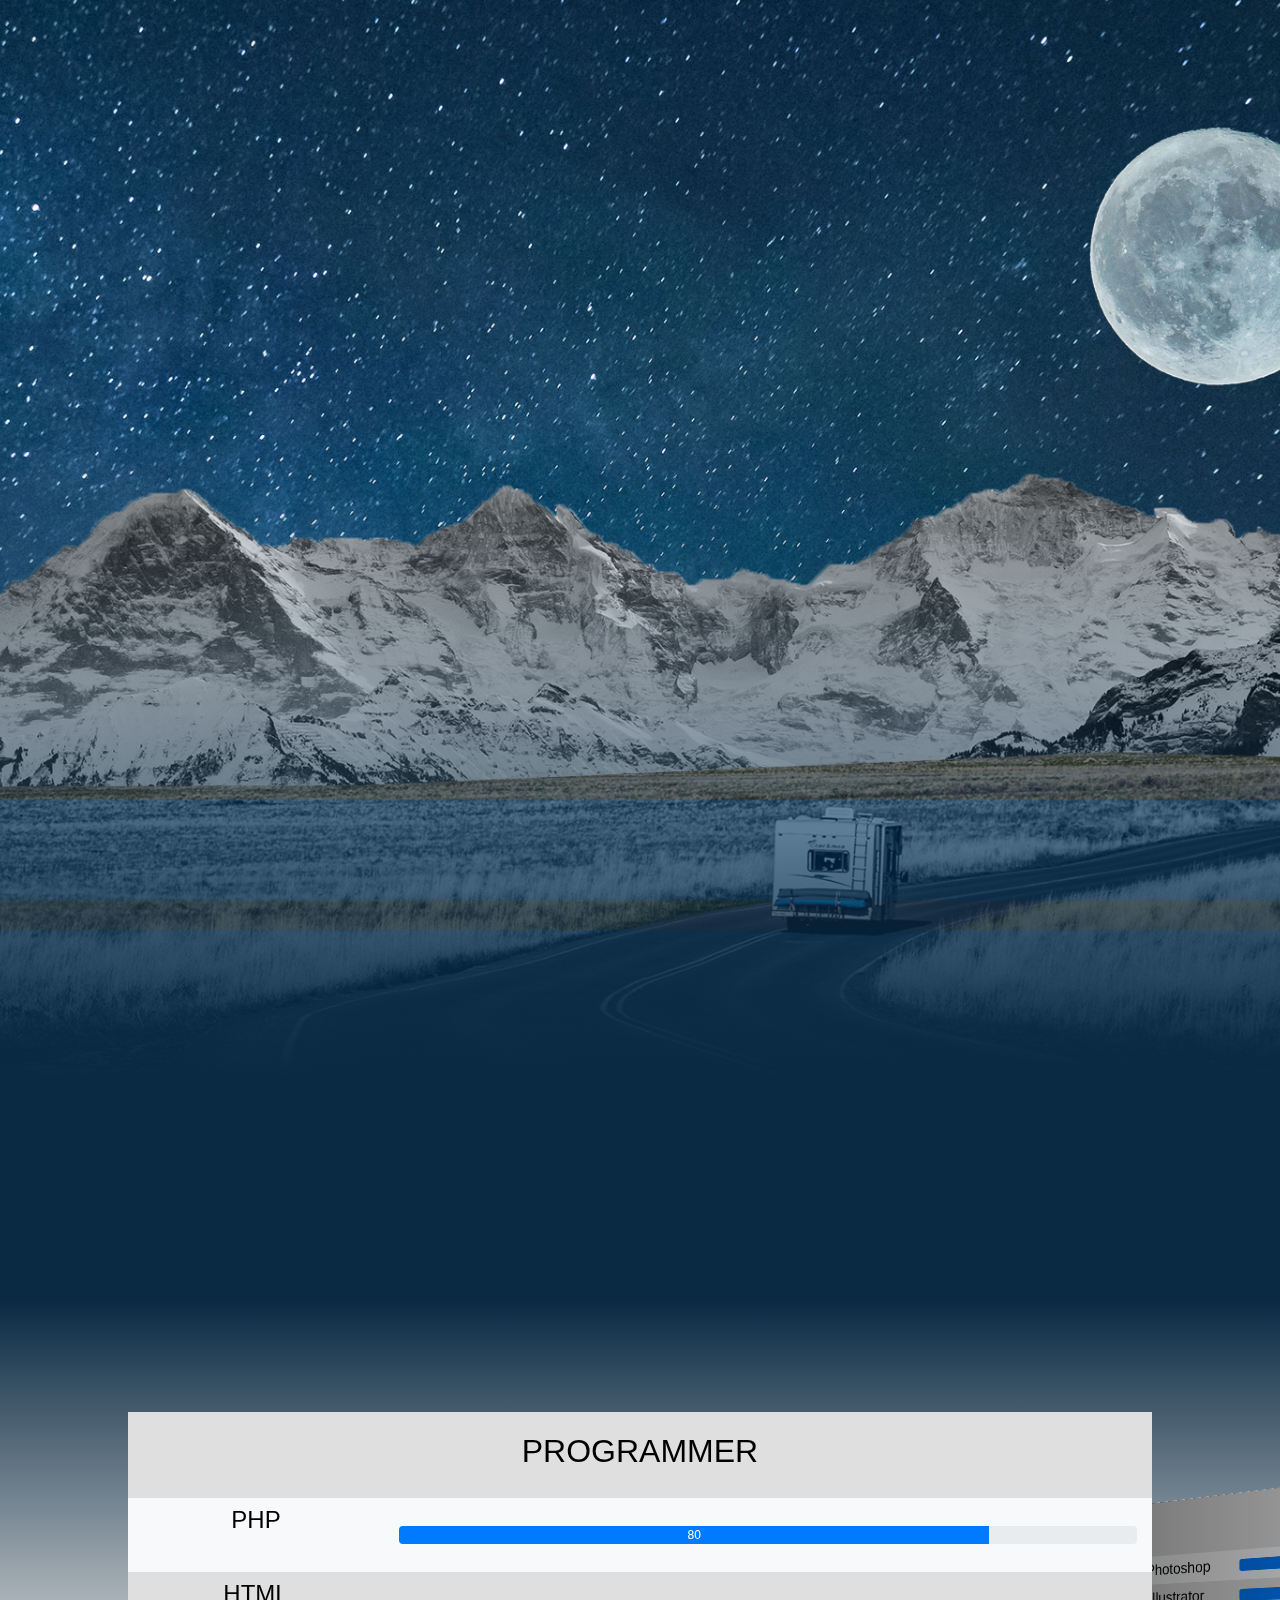
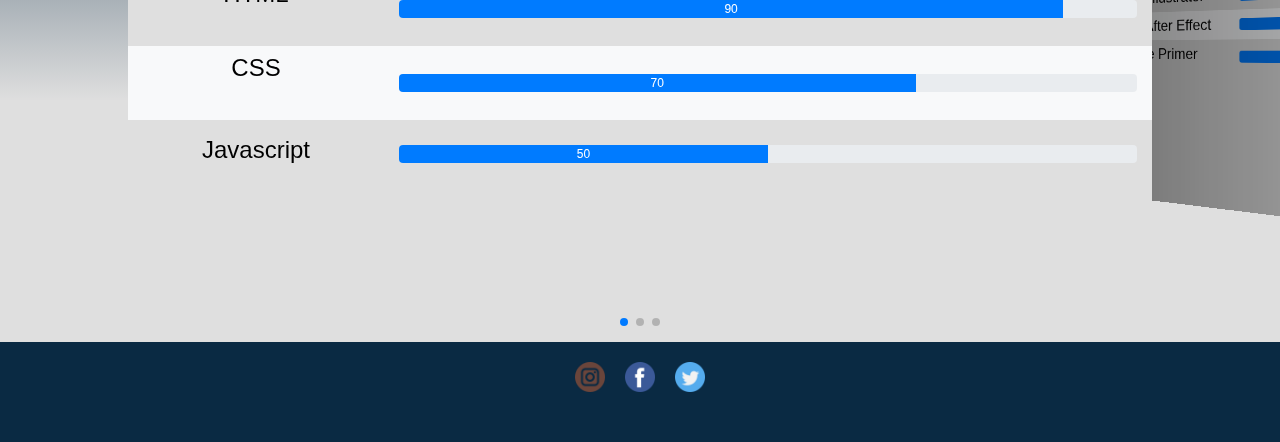
==== index.html @ 60e14f86 "commit file pertamakali" ====
<!DOCTYPE html>
<html lang="en">

<head>
    <meta charset="UTF-8">
    <meta name="viewport" content="width=device-width, initial-scale=1, minimum-scale=1, maximum-scale=1">
    <meta name="viewport" content="width=device-width, initial-scale=1.0">
    <meta http-equiv="X-UA-Compatible" content="ie=edge">
    <link rel="stylesheet" type="text/css" href="assets/css/swiper.min.css">
    <link rel="stylesheet" type="text/css" href="assets/bootstrap/css/bootstrap.css">
    <link rel="stylesheet" type="text/css" href="assets/bootstrap/css/bootstrap.min.css">


    <link rel="stylesheet" type="text/css" href="all.css">
    <title>Profile Karisman</title>
</head>

<body>
    <section>
        <div>
            <img src="assets/bg.jpg" id="bg">
            <img src="assets/moon.png" id="moon">
            <img src="assets/mountain.png" id="mountain">
            <img src="assets/road.png" id="road">
            <div class="conten-profile">
                <img src="assets/profile_2.bmp" id="profile">
                <h2 id="text">Karisman</h2>
                <p class="text-white" id="desk">Programmer | Design Graphic | System Analys</p>
                <p class="text-white" id="opini">"Saya seorang yang sangat senang menerima motifasi dan ilmu
                    apapun dari orang lain yang bermanfaat untuk saya sendiri."</p>
               
            </div>
        </div>
        <div class="content">
            <ul class="nav">
                <li><a href="index.html" class="active">Home</a></li>
                <li><a href="profile.html">Profile</a></li>
                <li><a href="project.html">Blog</a></li>
                <li><a href="contact_us.html" >Contact Us</a></li>
               
            </ul>
        </div>
    </section>
    <div class="about_me">
        <div class="judul">
            <p>ABOUT ME</p>
        </div>
        <div class="container">
            <div class="row">
                <div class="col-12">
                <p>Perkenalkan nama saya Karisman saya seorang yang memiliki kemampuan dalam bidang Design Graphic seperti menggunakan Software Adobe Photoshop, Adobe Ilustrator. Selain itu saya juga seorang Programmer pemula yang mengerti Bahasa Pemerograman Seperti HTML, CSS, Javascript & PHP. Framework yang sering saya gunakan dalam membuat Web Program yaitu Bootstrap, Jquery dan Codeigniter selain itu saya bisa menggunakan MYSQL sebagai Database Web Program. Sebagai seorang Analasisa Sistem saya mampu menggunakan Tool Diagram Usecase, Diagram ERD(Entitas Relationship Diagram), Diagram LRS(Logical Record Structure) diagram ini berfungsi untuk Perancangan Program. saya juga berpengalaman dalam bidang admin dan IT Suprort.</p>
                </div>
            </div>
        </div>
        
    </div>
    <div class="gallery">
        <div class="judul">
            <p>SKILL</p>
        </div>
        <div class="swiper-container">
            <div class="swiper-wrapper">
                <div class="swiper-slide">
                    <div class="detail">
                        <h2>PROGRAMMER</h2>
                    </div>
                    <div class="imgBx">
                        <div class="container">
                            <div class="row bg-light d-flex align-items-center pt-2">
                                <div class="col-12 col-lg-3 text-center">
                                    <h4 class="mb-0">PHP</h4>
                                    <p>(Hypertext Prepocessor)</p>
                                </div>
                                <div class="col-12 col-lg-9 mb-2">
                                    <div class="progress" style="height: 50%;">
                                        <div class="progress-bar" role="progressbar" style="width: 80%;"
                                            aria-valuenow="70" aria-valuemin="0" aria-valuemax="100">80</div>
                                    </div>
                                </div>
                            </div>
                            <div class="row d-flex align-items-center pt-2">
                                <div class="col-12 col-lg-3 text-center">
                                    <h4 class="mb-0">HTML</h4>
                                    <p>(Hypertext Markup Language)</p>
                                </div>
                                <div class="col-12 col-lg-9 mb-2">
                                    <div class="progress" style="height: 50%;">
                                        <div class="progress-bar" role="progressbar" style="width: 90%;"
                                            aria-valuenow="90" aria-valuemin="0" aria-valuemax="100">90</div>
                                    </div>
                                </div>
                            </div>
                            <div class="row bg-light d-flex align-items-center pt-2">
                                <div class="col-12 col-lg-3 text-center">
                                    <h4 class="mb-0">CSS</h4>
                                    <p>(Cascading Style Sheets)</p>
                                </div>
                                <div class="col-12 col-lg-9 mb-2">
                                    <div class="progress" style="height: 50%;">
                                        <div class="progress-bar" role="progressbar" style="width: 70%;"
                                            aria-valuenow="70" aria-valuemin="0" aria-valuemax="100">70</div>
                                    </div>
                                </div>
                            </div>

                            <div class="row d-flex align-items-center pt-3">
                                <div class="col-12 col-lg-3 text-center">
                                    <h4>Javascript</h4>
                                </div>
                                <div class="col-12 col-lg-9">
                                    <div class="progress" style="height: 50%;">
                                        <div class="progress-bar" role="progressbar" style="width: 50%;"
                                            aria-valuenow="70" aria-valuemin="0" aria-valuemax="100">50</div>
                                    </div>
                                </div>
                            </div>
                        </div>
                    </div>
                </div>

                <!-- Design Graphic -->
                <div class="swiper-slide">
                    <div class="detail">
                        <h2>MULTIMEDIA</h2>
                    </div>
                    <div class="imgBx">
                        <div class="container">
                            <div class="row bg-light d-flex align-items-center pt-2">
                                <div class="col-12 col-lg-3 text-center">
                                    <h4>Adobe Photoshop</h4>
                                </div>
                                <div class="col-12 col-lg-9 mb-2">
                                    <div class="progress" style="height: 50%;">
                                        <div class="progress-bar" role="progressbar" style="width: 90%;"
                                            aria-valuenow="70" aria-valuemin="0" aria-valuemax="100">90</div>
                                    </div>
                                </div>
                            </div>
                            <div class="row d-flex align-items-center pt-2">
                                <div class="col-12 col-lg-3 text-center">
                                    <h4>Adobe Ilustrator</h4>
                                </div>
                                <div class="col-12 col-lg-9 mb-2">
                                    <div class="progress" style="height: 50%;">
                                        <div class="progress-bar" role="progressbar" style="width: 70%;"
                                            aria-valuenow="90" aria-valuemin="0" aria-valuemax="100">70</div>
                                    </div>
                                </div>
                            </div>
                            <div class="row bg-light d-flex align-items-center pt-2">
                                <div class="col-12 col-lg-3 text-center">
                                    <h4>Adobe After Effect</h4>
                                </div>
                                <div class="col-12 col-lg-9 mb-2">
                                    <div class="progress" style="height: 50%;">
                                        <div class="progress-bar" role="progressbar" style="width: 60%;"
                                            aria-valuenow="70" aria-valuemin="0" aria-valuemax="100">60</div>
                                    </div>
                                </div>
                            </div>

                            <div class="row d-flex align-items-center pt-2">
                                <div class="col-12 col-lg-3 text-center">
                                    <h4>Adobe Primer</h4>
                                </div>
                                <div class="col-12 col-lg-9">
                                    <div class="progress" style="height: 50%;">
                                        <div class="progress-bar" role="progressbar" style="width: 60%;"
                                            aria-valuenow="70" aria-valuemin="0" aria-valuemax="100">60</div>
                                    </div>
                                </div>
                            </div>
                        </div>
                    </div>
                </div>

                <!-- Design Graphic -->
                <div class="swiper-slide">
                    <div class="detail">
                        <h2>MICROSOFT OFFICE</h2>
                    </div>
                    <div class="imgBx">
                        <div class="container">
                            <div class="row bg-light d-flex align-items-center pt-2">
                                <div class="col-12 col-lg-3 text-center">
                                    <h4>Microsoft Word</h4>
                                </div>
                                <div class="col-12 col-lg-9 mb-2">
                                    <div class="progress" style="height: 50%;">
                                        <div class="progress-bar" role="progressbar" style="width: 80%;"
                                            aria-valuenow="80" aria-valuemin="0" aria-valuemax="100">80</div>
                                    </div>
                                </div>
                            </div>
                            <div class="row d-flex align-items-center pt-2">
                                <div class="col-12 col-lg-3 text-center">
                                    <h4>Microsoft Excel</h4>
                                </div>
                                <div class="col-12 col-lg-9 mb-2">
                                    <div class="progress" style="height: 50%;">
                                        <div class="progress-bar" role="progressbar" style="width: 70%;"
                                            aria-valuenow="70" aria-valuemin="0" aria-valuemax="100">70</div>
                                    </div>
                                </div>
                            </div>
                            <div class="row bg-light d-flex align-items-center pt-2">
                                <div class="col-12 col-lg-3 text-center">
                                    <h4>Microsoft PowerPoint</h4>
                                </div>
                                <div class="col-12 col-lg-9 mb-2">
                                    <div class="progress" style="height: 50%;">
                                        <div class="progress-bar" role="progressbar" style="width: 80%;"
                                            aria-valuenow="80" aria-valuemin="0" aria-valuemax="100">80</div>
                                    </div>
                                </div>
                            </div>

                            <div class="row d-flex align-items-center pt-2">
                                <div class="col-12 col-lg-3 text-center">
                                    <h4>Microsoft Visio</h4>
                                </div>
                                <div class="col-12 col-lg-9">
                                    <div class="progress" style="height: 50%;">
                                        <div class="progress-bar" role="progressbar" style="width: 70%;"
                                            aria-valuenow="70" aria-valuemin="0" aria-valuemax="100">70</div>
                                    </div>
                                </div>
                            </div>
                        </div>
                    </div>
                </div>

            </div>
            <!-- Add Pagination -->
            <div class="swiper-pagination"></div>
        </div>
    </div>
    <div class="footer">
        <ul class="sci">
            <li><a href="https://www.instagram.com/karisman12/?hl=id"><img src="assets/social/ig.png"></a>
            </li>
            <li><a href="https://web.facebook.com/karisman.apaaja"><img src="assets/social/fb.png"></a></li>
            <li><a href="https://twitter.com/karismankrauser"><img src="assets/social/twitter.png"></a>
            </li>
        </ul>
        <ul class="copyright">
            <li>
                <p>Copyright &copy; Karisman 2020</p>
            </li>

        </ul>
    </div>

    <script type="text/javascript" src="assets/js/swiper.min.js"></script>
    <script type="text/javascript" src="assets/bootstrap/js/bootstrap.js"></script>
    <script type="text/javascript" src="assets/bootstrap/js/bootstrap.min.js"></script>
    <script type="text/javascript" src="assets/js/all.js"></script>
</body>

</html>
---- all.css ----
* {
    margin: 0px;
    padding: 0px;
    font-family: 'Poppins', sans-serif;
    box-sizing: border-box;
}


body {
    background: #0a2a43;
    min-height: 150px;
}

/* Footer Home */
.footer .sci {

    /* background-color: #000; */
    width: 100%;
    margin-top: 20px;
    /* left: 150px; */
    display: flex;
    /* display: flexbox; */
    animation: left-in 0.5s ease-in forwards;
    animation-delay: 0s;
    opacity: 1;
    z-index: 10000;
    justify-content: center;
}

.footer .copyright {

    /* background-color: #000; */
    width: 100%;
    position: absolute;
    /* top: 270vh; */
    /* left: 150px; */
    display: flex;
    animation: left-in 0.5s ease-in forwards;
    animation-delay: 0s;
    opacity: 1;
    z-index: 10000;
    /* padding-bottom: 100px; */
    justify-content: center;
}

.footer .copyright li {
    list-style: none;
}

.footer .copyright li p {
    color: white;
    text-align: center;
    font-size: 12px;
    
}

.footer .sci li {
    list-style: none;
   
}


.footer .sci li a {
   
    text-decoration: none;
    color: #186cac;
    padding: 10px;
    font-size: 1em;
}

.footer .sci li a:hover {
    color: #fff;
}

/* Akhir Footer Home */

/* Footer Profile */
.footer-profile .sci {

    /* background-color: #000; */
    width: 100%;
  
    margin-top: 20px;
    /* left: 150px; */
    display: flex;
    /* display: flexbox; */
    animation: left-in 0.5s ease-in forwards;
    animation-delay: 0s;
    opacity: 1;
    z-index: 10000;
    justify-content: center;
}


.footer-profile .copyright {

    /* background-color: #000; */
    width: 100%;
    position: absolute;
    /* top: 270vh; */
    /* left: 150px; */
    display: flex;
    animation: left-in 0.5s ease-in forwards;
    animation-delay: 0s;
    opacity: 1;
    z-index: 10000;
    /* padding-bottom: 100px; */
    justify-content: center;
}

.footer-profile .copyright li {
    list-style: none;
}

.footer-profile .copyright li p {
    color: white;
    text-align: center;
    font-size: 12px;
}

.footer-profile .sci li {
    list-style: none;
}


.footer-profile .sci li a {
    text-decoration: none;
    color: white;
    padding: 10px;
    font-size: 1em;
}

.footer-profile .sci li a:hover {
    color: #fff;
}

/* Akhir Footer Profile */

/* Footer Contact */
.footer-contact .sci {

    /* background-color: #000; */
    width: 100%;
    margin-top: -190px;
    /* left: 150px; */
    display: flex;
    /* display: flexbox; */
    animation: left-in 0.5s ease-in forwards;
    animation-delay: 0s;
    opacity: 1;
    z-index: 10000;
    justify-content: center;
}


.footer-contact .copyright {

    /* background-color: #000; */
    width: 100%;
    position: absolute;
    /* top: 270vh; */
    /* left: 150px; */
    display: flex;
    animation: left-in 0.5s ease-in forwards;
    animation-delay: 0s;
    opacity: 1;
    z-index: 10000;
    /* padding-bottom: 100px; */
    justify-content: center;
}

.footer-contact .copyright li {
    list-style: none;
}

.footer-contact .copyright li p {
    color: white;
    text-align: center;
    font-size: 12px;
}

.footer-contact .sci li {
    list-style: none;
}


.footer-contact .sci li a {
    text-decoration: none;
    color: white;
    padding: 10px;
    font-size: 1em;
}

.footer-contact .sci li a:hover {
    color: #fff;
}

/* Akhir Footer Contact */

.nav {
    position: absolute;
    top: 50px;
    left: 100px;
    display: flex;
    border-left: 5px solid #ff2562;
    padding-left: 30px;
    box-sizing: border-box;
    /* background-color: #186cac; */
    z-index: 10000;
    animation: left-in 0.5s ease-in forwards;
    animation-delay: 0s;
    opacity: 0;
}

.nav li {
    list-style: none;
}

.nav li a {
    text-decoration: none;
    color: #fff;
    margin-right: 30px;
    font-size: 1em;
    text-transform: uppercase;
    font-weight: 700;
}

.nav li a.active,
.nav li a:hover {
    color: #ff2562;
}

section {
    position: relative;
    width: 100%;
    height: 120vh;
    overflow: hidden;
    display: flex;
    justify-content: center;
    align-items: center;
}

section:before {
    content: '';
    position: absolute;
    bottom: 0;
    width: 100%;
    height: 100%;
    background: linear-gradient(to top, #0a2a43, transparent 60%);
    z-index: 10000;
    clip-path: clip-path: polygon(54% 0, 100% 0, 100% 100%, 84% 100%);
}

section:after {
    content: '';
    position: absolute;
    bottom: 0;
    width: 100%;
    height: 150px;
    background: #0a2a43;
    z-index: 10000;
    mix-blend-mode: color;
}

section img {
    position: absolute;
    top: 0;
    left: 0;
    width: 100%;
    height: 100%;
    object-fit: cover;
    pointer-events: none;
}

#text {
    text-align: center;
    position: relative;
    color: #fff;
    font-size: 3em;
    z-index: 1;
    animation: fade-in 0.5s ease-in forwards;
    animation-delay: 1.3s;
    opacity: 0;
}

#road {
    margin-top: 40px;
    z-index: 2;
}

.conten-profile {
    position: relative;
    margin-top: -90px;
    text-align: center;
}

#profile {
    position: relative;
    width: 12em;
    height: 12em;
    border-radius: 100px;
    z-index: 1;
    animation: fade-in 0.5s ease-in forwards;
    animation-delay: 0.8s;
    opacity: 0;
}

p {
    color: rgb(0, 0, 0);
    position: relative;
    animation: fade-in 0.5s ease-in forwards;
    animation-delay: 1.5s;
    opacity: 0;
}
/* About Me */
.about_me .judul p{
    text-align: center;
    padding: 0;
    font-size: 30px;
    color: #ffffff;
}
.about_me .row p{
    color: #ffffff;
    text-align:justify;
}

/* Gallery */
.gallery {
    /* background: linear-gradient(to top, #0a2a43, transparent); */
    background: rgb(223, 223, 223);
    font-family: Helvetica Neue, Helvetica, Arial, sans-serif;
    font-size: 14px;
    color: #000;
    margin: 0;
    padding-top: 0;
}

.gallery:before {
    content: '';
    position: absolute;
    margin: 0;
    padding: 0;
    width: 100%;
    height: 400px;
    background: linear-gradient(to bottom, #0a2a43, transparent);
    /* z-index: 10000; */
    clip-path: clip-path: polygon(40% 0, 100% 0, 100% 100%, 50% 100%);
}

.gallery:after {
    content: '';
    position: absolute;
    bottom: 0;
    width: 100%;
    height: 100px;
    background: #0a2a43;
    z-index: 10000;
    mix-blend-mode: color;
}

.gallery .judul p {
    text-align: center;
    padding: 0;
    font-size: 30px;
    color: #ffffff;

}

.swiper-container {
    /* z-index: 1;
    position: relative; */
    width: 100%;
    padding-top: 50px;
    padding-bottom: 50px;
}

.swiper-slide {
    /* z-index: 1; */
    /* position: relative; */
    background: rgb(223, 223, 223);
    background-position: center;
    background-size: cover;
    width: 80%;
    height: 480px;
}

.swiper-slide .imgBx {
    width: 100%;
    height: 400px;
    overflow: hidden;
}

.swiper-slide .imgBx img {
    width: 100%;
    height: 400px;

}

.swiper-slide .detail {
    font-size: 20px;
    box-sizing: 20px;
    padding: 20px;
    text-align: center;
}

.swiper-slide .detail h3 {
    margin: 0;
    padding: 0;
    font-size: 20px;
    text-align: center;
    line-height: 20px;
}

.swiper-slide .detail h3 span {
    font-size: 18px;
    color: #f44336;
}

/* Gallery Profile */
.gallery-profile {
    position: relative;
    /* background: linear-gradient(to top, #0a2a43, transparent); */
    font-family: Helvetica Neue, Helvetica, Arial, sans-serif;
    font-size: 14px;
    color: #000;
    margin: 0;
    padding-top: 0;
    z-index: 10000;
    width: 100%;
    top: -500px;
}

.gallery-profile:before {
    content: '';
    position: absolute;
    margin: 0;
    padding: 0;
    width: 100%;
    height: 400px;
    /* background: linear-gradient(to bottom, #0a2a43, transparent); */
    /* z-index: 10000; */
    /* clip-path: clip-path: polygon(40% 0, 100% 0, 100% 100%, 50% 100%); */
}

.gallery-profile:after {
    content: '';
    position: absolute;
    bottom: 0;
    width: 100%;
    height: 100px;
    /* background: #0a2a43; */
    z-index: 10000;
    mix-blend-mode: color;
}

.gallery-profile .judul p {
    text-align: center;
    padding: 0;
    font-size: 30px;
    color: #ffffff;
}

.gallery-profile .swiper-slide {
    /* z-index: 1; */
    /* position: relative; */
    /* background: rgb(19, 19, 19); */
    background-position: center;
    background-size: cover;
    width: 400px;
    height: 100%;
}

.gallery-profile .swiper-slide .imgBx-profile {
    width: 100%;
    height: 100%;
    overflow: hidden;
}

.gallery-profile .swiper-slide figure img {
    width: 100%;
    height: 100%;
}


/* Profile */
.container-profile {
    position: relative;
    
    top: -570px;
    left: 0;
    /* margin: 0;
    padding: 0; */
    /* display: flex; */
    /* border-left: 5px solid #ff2562; */
    /* padding-left: 30px; */
    /* box-sizing: border-box; */
    z-index: 10000;
    animation: left-in 0.5s ease-in forwards;
    animation-delay: 0s;
    opacity: 0;
}

/* Contact */
.container-contact {
    position: relative;
    top: -570px;
    left: 0;
    /* margin: 0;
    padding: 0; */
    /* display: flex; */
    /* border-left: 5px solid #ff2562; */
    /* padding-left: 30px; */
    /* box-sizing: border-box; */
    z-index: 10000;
    animation: left-in 0.5s ease-in forwards;
    animation-delay: 0s;
    opacity: 0;
}
/* Blog */
.container-blog {
    position: relative;
    top: -570px;
    left: 0;
    /* margin: 0;
    padding: 0; */
    /* display: flex; */
    /* border-left: 5px solid #ff2562; */
    /* padding-left: 30px; */
    /* box-sizing: border-box; */
    z-index: 10000;
    animation: left-in 0.5s ease-in forwards;
    animation-delay: 0s;
    opacity: 0;
}

/* Akhir Gallery */
@keyframes fade-in {
    0% {
        opacity: 0;
    }

    100% {
        opacity: 1;
    }
}

@keyframes left-in {
    0% {
        transform: translateX(-200px);
        opacity: 0;
    }

    100% {
        transform: translateX(0px);
        opacity: 1;
    }
}

@media screen and (max-width: 960px) {
    body {
        background: #0a2a43;
        min-height: 150px;
    }
}
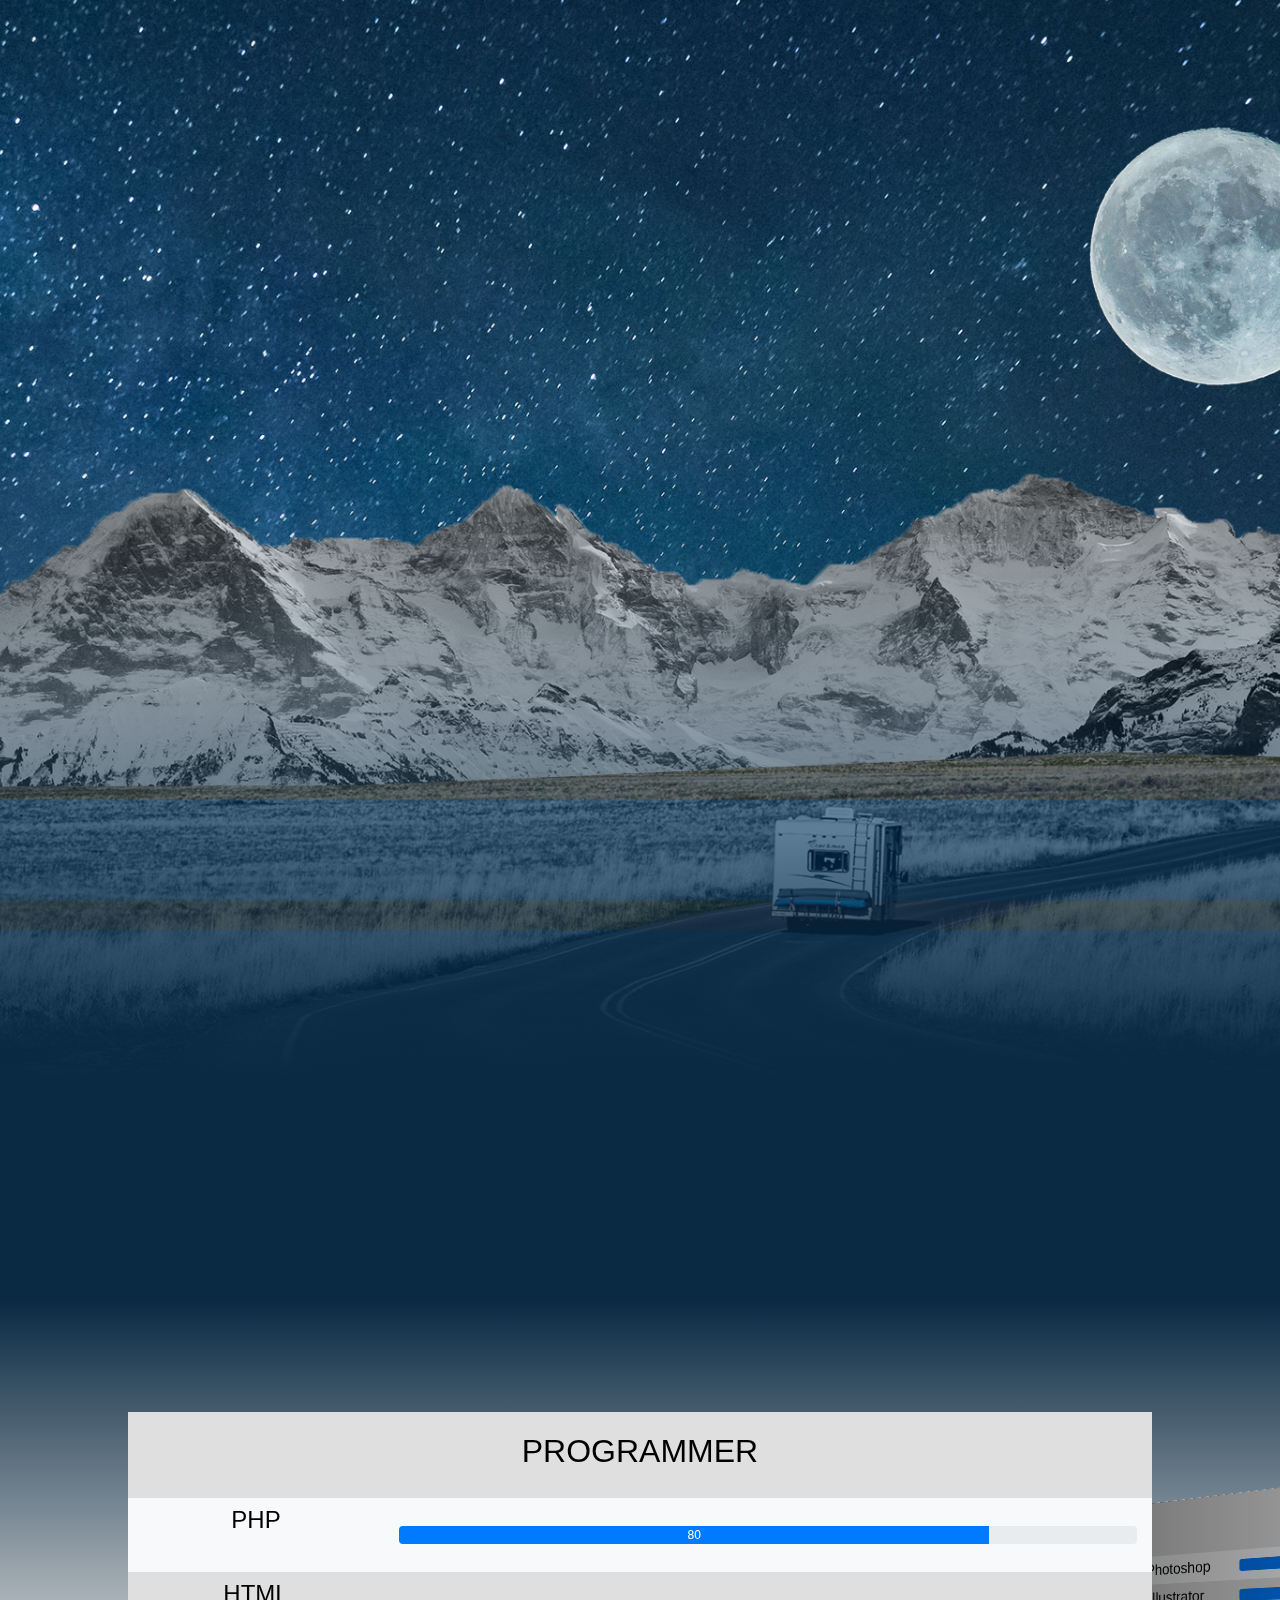
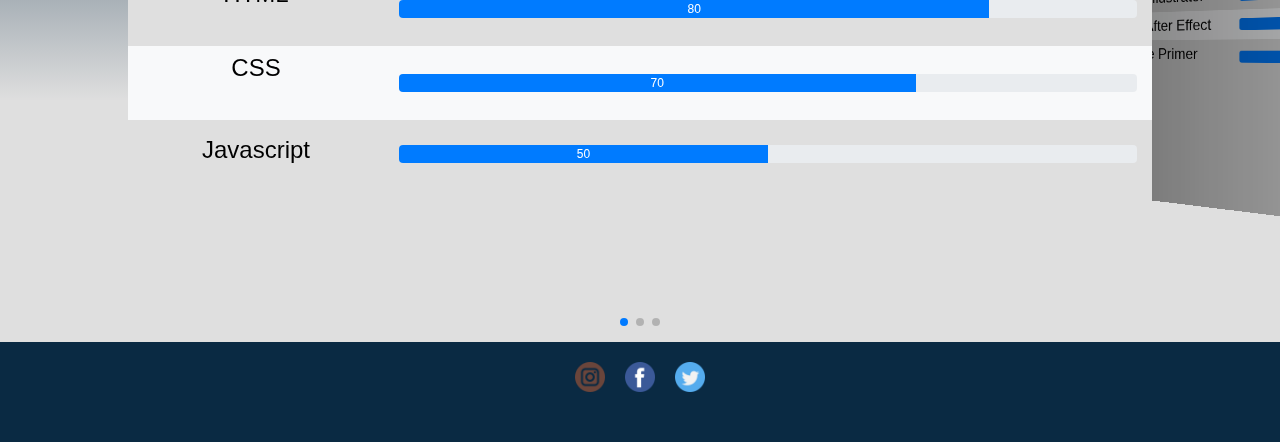
==== commit d403c43f: "Mengubah Skill HTML" ====
--- a/index.html
+++ b/index.html
@@ -85,8 +85,8 @@
                                 </div>
                                 <div class="col-12 col-lg-9 mb-2">
                                     <div class="progress" style="height: 50%;">
-                                        <div class="progress-bar" role="progressbar" style="width: 90%;"
-                                            aria-valuenow="90" aria-valuemin="0" aria-valuemax="100">90</div>
+                                        <div class="progress-bar" role="progressbar" style="width: 80%;"
+                                            aria-valuenow="80" aria-valuemin="0" aria-valuemax="100">80</div>
                                     </div>
                                 </div>
                             </div>
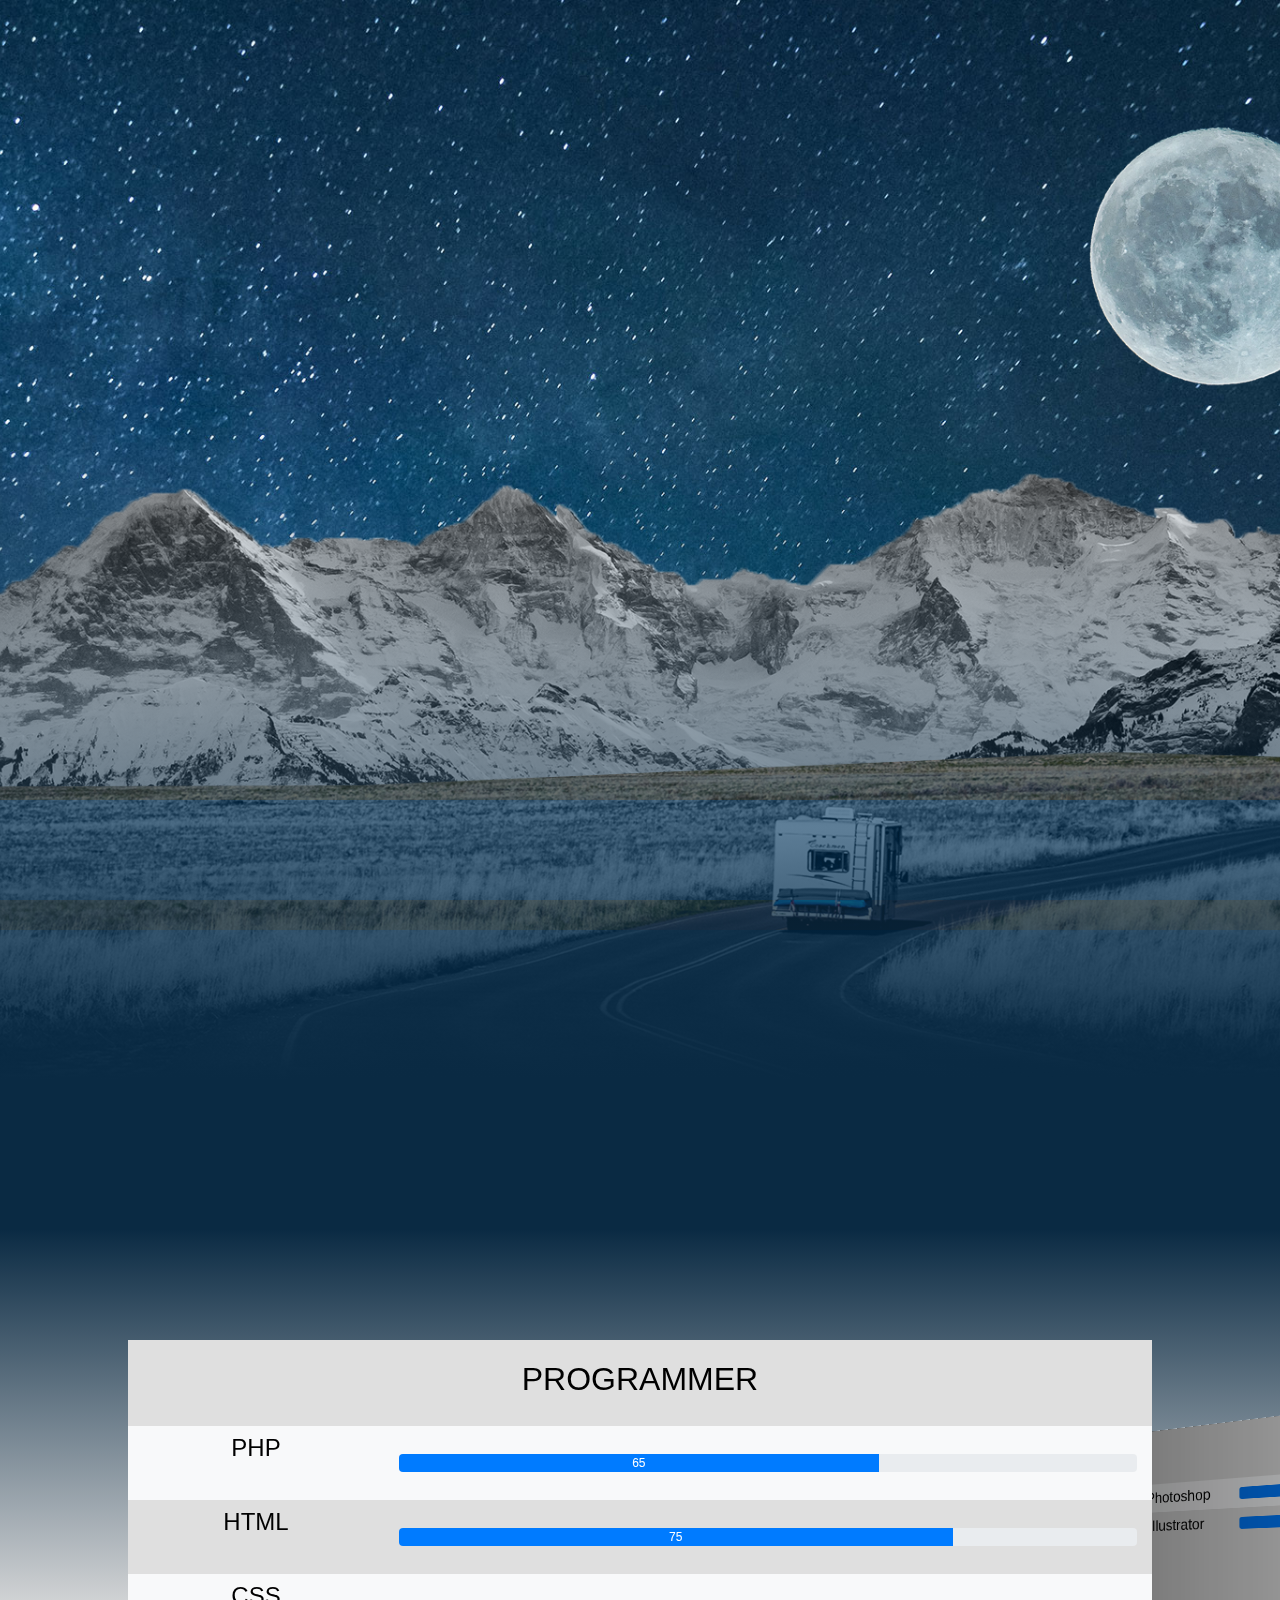
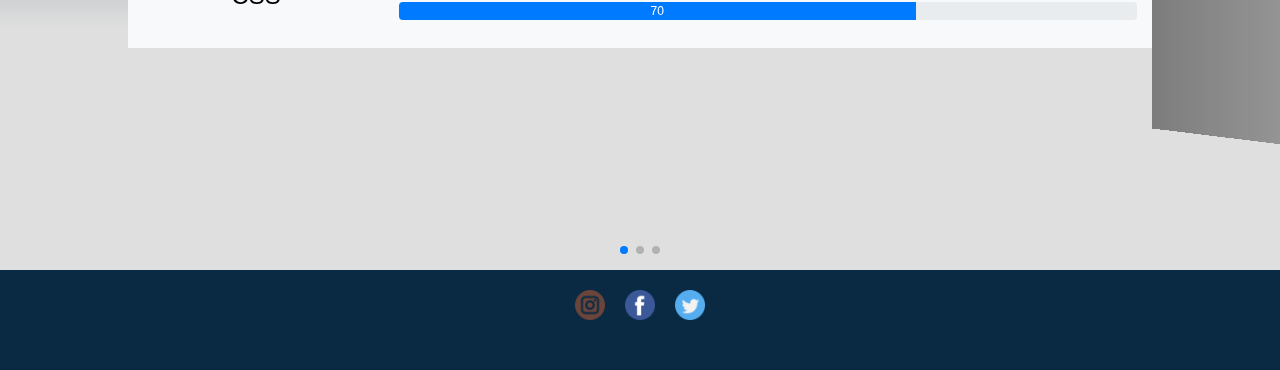
==== commit d2186355: "merubah file HTML Bagian Skill" ====
--- a/index.html
+++ b/index.html
@@ -48,7 +48,11 @@
         <div class="container">
             <div class="row">
                 <div class="col-12">
-                <p>Perkenalkan nama saya Karisman saya seorang yang memiliki kemampuan dalam bidang Design Graphic seperti menggunakan Software Adobe Photoshop, Adobe Ilustrator. Selain itu saya juga seorang Programmer pemula yang mengerti Bahasa Pemerograman Seperti HTML, CSS, Javascript & PHP. Framework yang sering saya gunakan dalam membuat Web Program yaitu Bootstrap, Jquery dan Codeigniter selain itu saya bisa menggunakan MYSQL sebagai Database Web Program. Sebagai seorang Analasisa Sistem saya mampu menggunakan Tool Diagram Usecase, Diagram ERD(Entitas Relationship Diagram), Diagram LRS(Logical Record Structure) diagram ini berfungsi untuk Perancangan Program. saya juga berpengalaman dalam bidang admin dan IT Suprort.</p>
+                <p>Saya seorang yang memiliki kemampuan dalam bidang Design Graphic seperti menggunakan 
+Software Adobe Photoshop, Adobe Ilustrator, dll. Selain itu saya juga mengerti Bahasa Pemerograman 
+seperti HTML, CSS, Javascript & PHP. Serta mengerti Framework Bootstrap, Jquery Codeigniter, 
+Webbase MYSQ. Saya memiliki kemampuan dalam menganalisa sistem program. 
+Saya juga berpengalaman dalam bidang Admin Staff dan IT Support.</p>
                 </div>
             </div>
         </div>
@@ -73,8 +77,8 @@
                                 </div>
                                 <div class="col-12 col-lg-9 mb-2">
                                     <div class="progress" style="height: 50%;">
-                                        <div class="progress-bar" role="progressbar" style="width: 80%;"
-                                            aria-valuenow="70" aria-valuemin="0" aria-valuemax="100">80</div>
+                                        <div class="progress-bar" role="progressbar" style="width: 65%;"
+                                            aria-valuenow="65" aria-valuemin="0" aria-valuemax="100">65</div>
                                     </div>
                                 </div>
                             </div>
@@ -85,8 +89,8 @@
                                 </div>
                                 <div class="col-12 col-lg-9 mb-2">
                                     <div class="progress" style="height: 50%;">
-                                        <div class="progress-bar" role="progressbar" style="width: 80%;"
-                                            aria-valuenow="80" aria-valuemin="0" aria-valuemax="100">80</div>
+                                        <div class="progress-bar" role="progressbar" style="width: 75%;"
+                                            aria-valuenow="75" aria-valuemin="0" aria-valuemax="100">75</div>
                                     </div>
                                 </div>
                             </div>
@@ -99,18 +103,6 @@
                                     <div class="progress" style="height: 50%;">
                                         <div class="progress-bar" role="progressbar" style="width: 70%;"
                                             aria-valuenow="70" aria-valuemin="0" aria-valuemax="100">70</div>
-                                    </div>
-                                </div>
-                            </div>
-
-                            <div class="row d-flex align-items-center pt-3">
-                                <div class="col-12 col-lg-3 text-center">
-                                    <h4>Javascript</h4>
-                                </div>
-                                <div class="col-12 col-lg-9">
-                                    <div class="progress" style="height: 50%;">
-                                        <div class="progress-bar" role="progressbar" style="width: 50%;"
-                                            aria-valuenow="70" aria-valuemin="0" aria-valuemax="100">50</div>
                                     </div>
                                 </div>
                             </div>
@@ -131,8 +123,8 @@
                                 </div>
                                 <div class="col-12 col-lg-9 mb-2">
                                     <div class="progress" style="height: 50%;">
-                                        <div class="progress-bar" role="progressbar" style="width: 90%;"
-                                            aria-valuenow="70" aria-valuemin="0" aria-valuemax="100">90</div>
+                                        <div class="progress-bar" role="progressbar" style="width: 80%;"
+                                            aria-valuenow="80" aria-valuemin="0" aria-valuemax="100">80</div>
                                     </div>
                                 </div>
                             </div>
@@ -147,34 +139,11 @@
                                     </div>
                                 </div>
                             </div>
-                            <div class="row bg-light d-flex align-items-center pt-2">
-                                <div class="col-12 col-lg-3 text-center">
-                                    <h4>Adobe After Effect</h4>
-                                </div>
-                                <div class="col-12 col-lg-9 mb-2">
-                                    <div class="progress" style="height: 50%;">
-                                        <div class="progress-bar" role="progressbar" style="width: 60%;"
-                                            aria-valuenow="70" aria-valuemin="0" aria-valuemax="100">60</div>
-                                    </div>
-                                </div>
-                            </div>
-
-                            <div class="row d-flex align-items-center pt-2">
-                                <div class="col-12 col-lg-3 text-center">
-                                    <h4>Adobe Primer</h4>
-                                </div>
-                                <div class="col-12 col-lg-9">
-                                    <div class="progress" style="height: 50%;">
-                                        <div class="progress-bar" role="progressbar" style="width: 60%;"
-                                            aria-valuenow="70" aria-valuemin="0" aria-valuemax="100">60</div>
-                                    </div>
-                                </div>
-                            </div>
                         </div>
                     </div>
                 </div>
 
-                <!-- Design Graphic -->
+                <!-- end Design Graphic -->
                 <div class="swiper-slide">
                     <div class="detail">
                         <h2>MICROSOFT OFFICE</h2>
@@ -187,42 +156,30 @@
                                 </div>
                                 <div class="col-12 col-lg-9 mb-2">
                                     <div class="progress" style="height: 50%;">
+                                        <div class="progress-bar" role="progressbar" style="width: 75%;"
+                                            aria-valuenow="75" aria-valuemin="0" aria-valuemax="100">75</div>
+                                    </div>
+                                </div>
+                            </div>
+                            <div class="row d-flex align-items-center pt-2">
+                                <div class="col-12 col-lg-3 text-center">
+                                    <h4>Microsoft Excel</h4>
+                                </div>
+                                <div class="col-12 col-lg-9 mb-2">
+                                    <div class="progress" style="height: 50%;">
+                                        <div class="progress-bar" role="progressbar" style="width: 70%;"
+                                            aria-valuenow="70" aria-valuemin="0" aria-valuemax="100">70</div>
+                                    </div>
+                                </div>
+                            </div>
+                            <div class="row bg-light d-flex align-items-center pt-2">
+                                <div class="col-12 col-lg-3 text-center">
+                                    <h4>Microsoft PowerPoint</h4>
+                                </div>
+                                <div class="col-12 col-lg-9 mb-2">
+                                    <div class="progress" style="height: 50%;">
                                         <div class="progress-bar" role="progressbar" style="width: 80%;"
                                             aria-valuenow="80" aria-valuemin="0" aria-valuemax="100">80</div>
-                                    </div>
-                                </div>
-                            </div>
-                            <div class="row d-flex align-items-center pt-2">
-                                <div class="col-12 col-lg-3 text-center">
-                                    <h4>Microsoft Excel</h4>
-                                </div>
-                                <div class="col-12 col-lg-9 mb-2">
-                                    <div class="progress" style="height: 50%;">
-                                        <div class="progress-bar" role="progressbar" style="width: 70%;"
-                                            aria-valuenow="70" aria-valuemin="0" aria-valuemax="100">70</div>
-                                    </div>
-                                </div>
-                            </div>
-                            <div class="row bg-light d-flex align-items-center pt-2">
-                                <div class="col-12 col-lg-3 text-center">
-                                    <h4>Microsoft PowerPoint</h4>
-                                </div>
-                                <div class="col-12 col-lg-9 mb-2">
-                                    <div class="progress" style="height: 50%;">
-                                        <div class="progress-bar" role="progressbar" style="width: 80%;"
-                                            aria-valuenow="80" aria-valuemin="0" aria-valuemax="100">80</div>
-                                    </div>
-                                </div>
-                            </div>
-
-                            <div class="row d-flex align-items-center pt-2">
-                                <div class="col-12 col-lg-3 text-center">
-                                    <h4>Microsoft Visio</h4>
-                                </div>
-                                <div class="col-12 col-lg-9">
-                                    <div class="progress" style="height: 50%;">
-                                        <div class="progress-bar" role="progressbar" style="width: 70%;"
-                                            aria-valuenow="70" aria-valuemin="0" aria-valuemax="100">70</div>
                                     </div>
                                 </div>
                             </div>
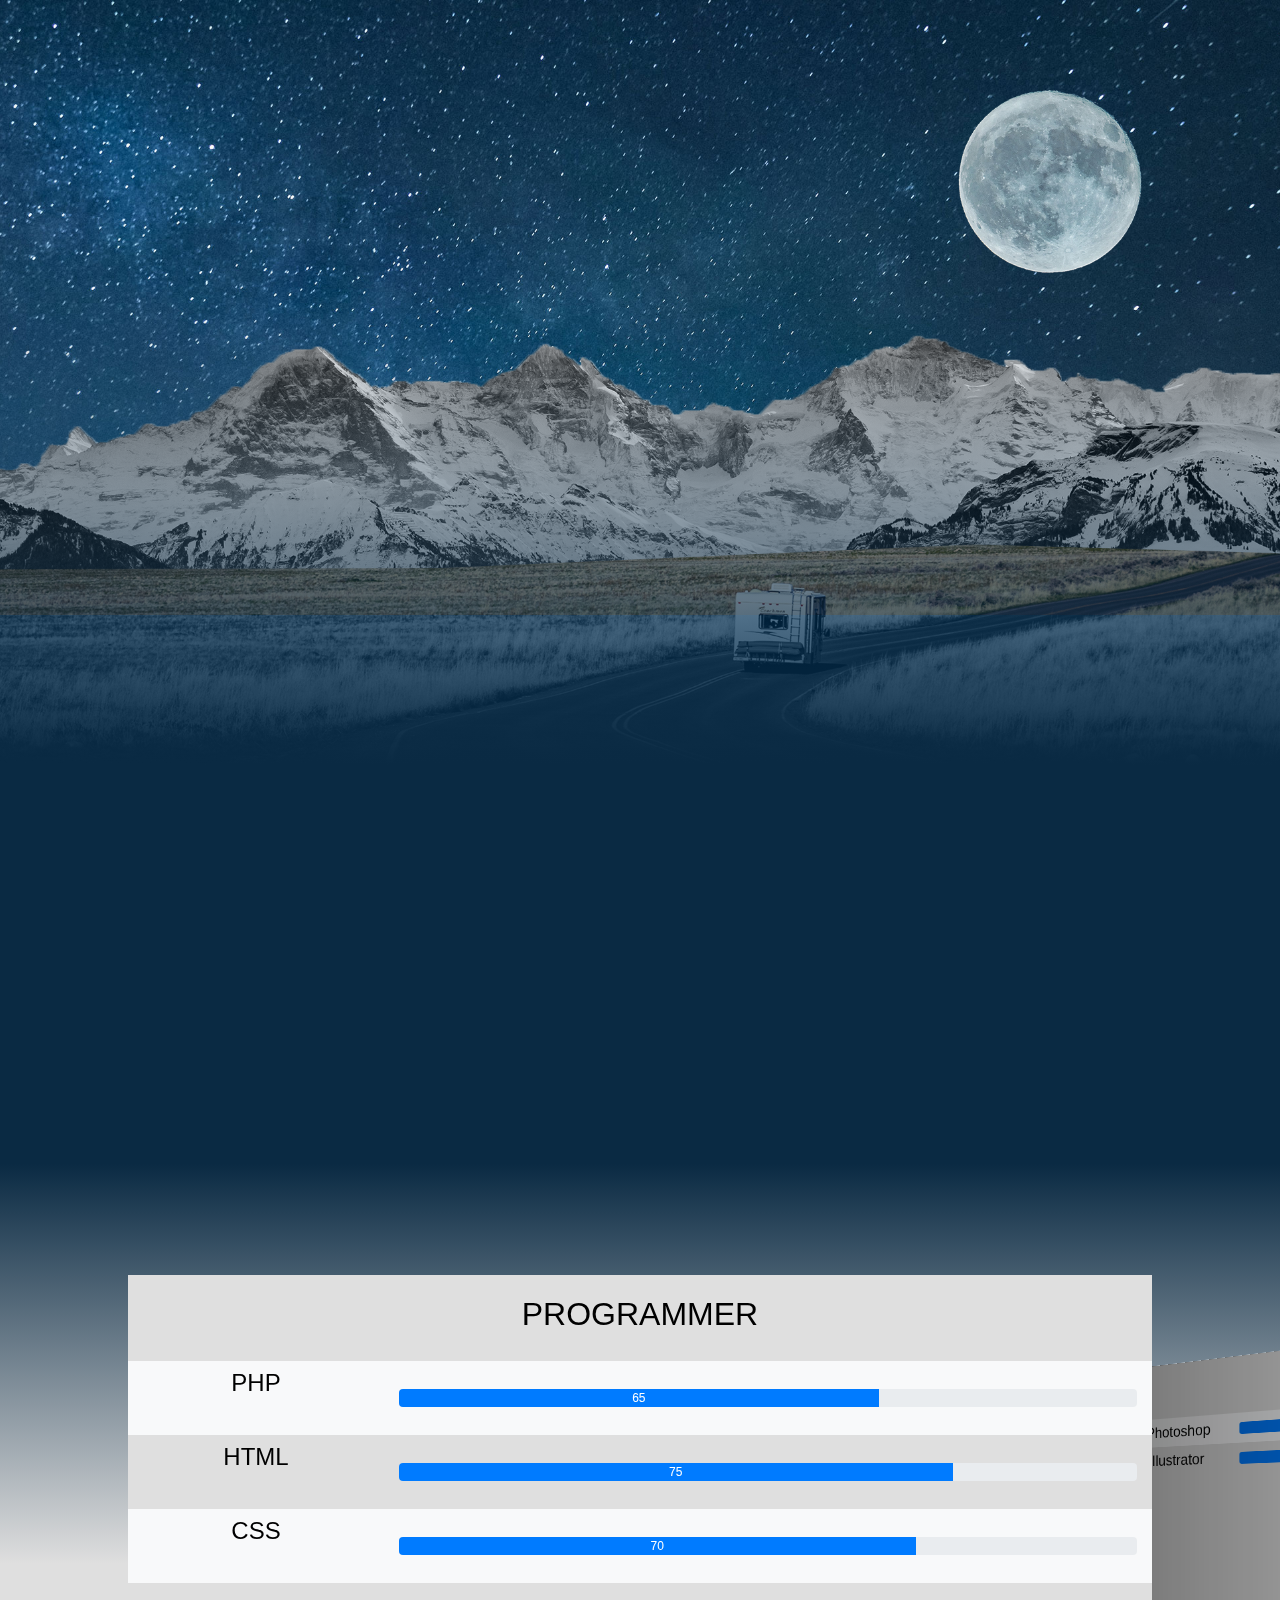
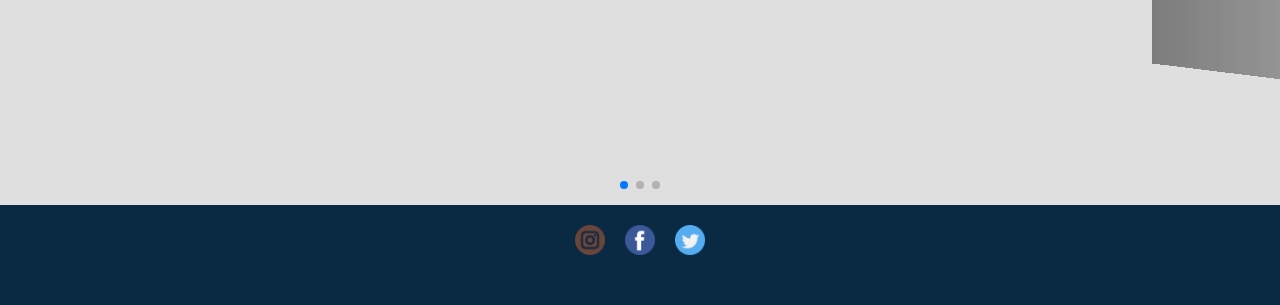
==== commit fa0563fe: "Merubah file css.all, index.html, profile html" ====
--- a/index.html
+++ b/index.html
@@ -25,8 +25,8 @@
             <div class="conten-profile">
                 <img src="assets/profile_2.bmp" id="profile">
                 <h2 id="text">Karisman</h2>
-                <p class="text-white" id="desk">Programmer | Design Graphic | System Analys</p>
-                <p class="text-white" id="opini">"Saya seorang yang sangat senang menerima motifasi dan ilmu
+                <p id="desk">Programmer | Design Graphic | System Analys</p>
+                <p id="opini">"Saya seorang yang sangat senang menerima motifasi dan ilmu
                     apapun dari orang lain yang bermanfaat untuk saya sendiri."</p>
                
             </div>
--- a/all.css
+++ b/all.css
@@ -233,7 +233,7 @@
 section {
     position: relative;
     width: 100%;
-    height: 120vh;
+    height: 85vh;
     overflow: hidden;
     display: flex;
     justify-content: center;
@@ -290,10 +290,16 @@
 
 .conten-profile {
     position: relative;
-    margin-top: -90px;
-    text-align: center;
-}
-
+   /* margin-top: -150px;*/
+    text-align: center;
+}
+
+.conten-profile p{
+    color: #404040;
+    font-weight: bold;
+    background: #fff;
+    padding: 5px;
+}
 #profile {
     position: relative;
     width: 12em;
@@ -313,6 +319,9 @@
     opacity: 0;
 }
 /* About Me */
+.about_me{
+    margin-top:150px;
+}
 .about_me .judul p{
     text-align: center;
     padding: 0;
@@ -332,7 +341,7 @@
     font-size: 14px;
     color: #000;
     margin: 0;
-    padding-top: 0;
+    margin-top: 100px;
 }
 
 .gallery:before {
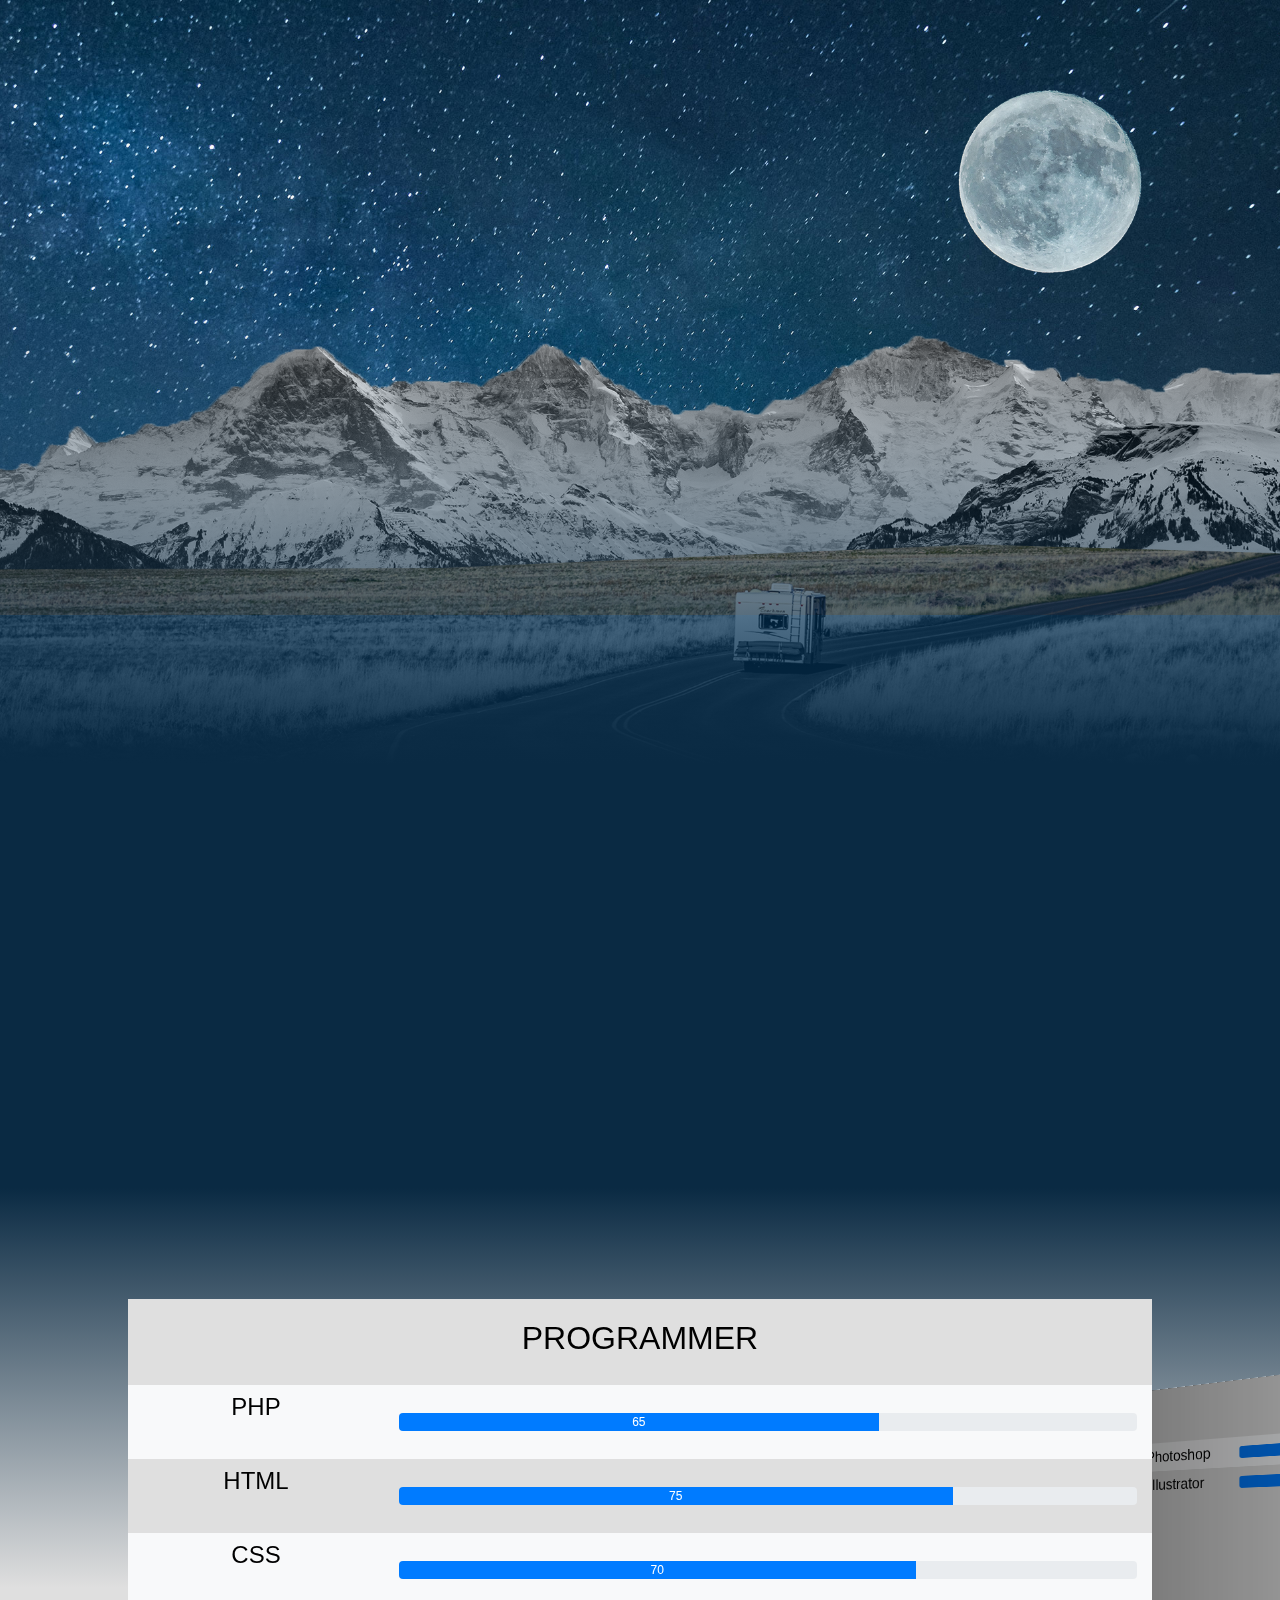
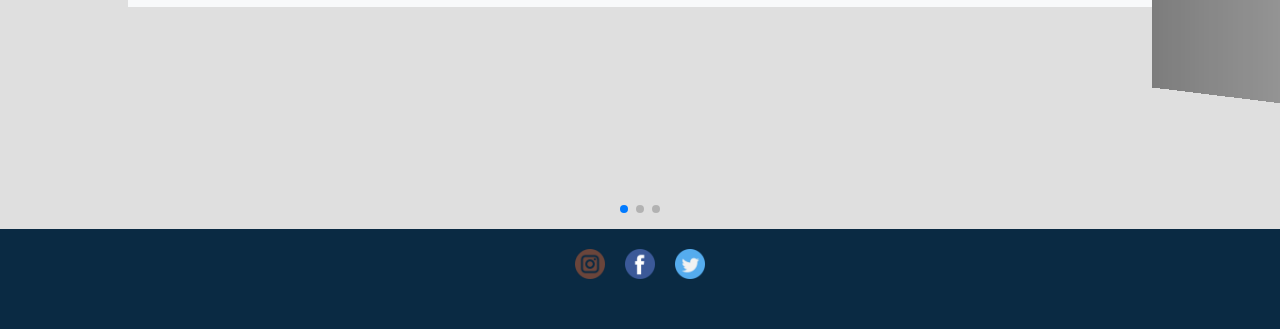
==== commit 891e443e: "Update index.html" ====
--- a/index.html
+++ b/index.html
@@ -48,11 +48,7 @@
         <div class="container">
             <div class="row">
                 <div class="col-12">
-                <p>Saya seorang yang memiliki kemampuan dalam bidang Design Graphic seperti menggunakan 
-Software Adobe Photoshop, Adobe Ilustrator, dll. Selain itu saya juga mengerti Bahasa Pemerograman 
-seperti HTML, CSS, Javascript & PHP. Serta mengerti Framework Bootstrap, Jquery Codeigniter, 
-Webbase MYSQ. Saya memiliki kemampuan dalam menganalisa sistem program. 
-Saya juga berpengalaman dalam bidang Admin Staff dan IT Support.</p>
+                <p>Saya adalah seorang yang ahli dalam bidang Design Graphic, programmer dan ahli dalam mengoprasikan Komputer. kemampuan saya dalam Design Graphic dapat mengoprasikan software seperti Adobe Photoshop, Adobe Ilustrator, Figma. Saya juga memiliki kemampuan dalam perancangan sebuah program sederhana menggunakan HTML dan bahasa pemerograman PHP. Selain itu saya berkemampuan dalam mengoprasikan Ms.Word, Ms.Excel, Ms.Power Point.</p>
                 </div>
             </div>
         </div>
@@ -214,4 +210,4 @@
     <script type="text/javascript" src="assets/js/all.js"></script>
 </body>
 
-</html>+</html>
--- a/all.css
+++ b/all.css
@@ -495,7 +495,7 @@
 .container-profile {
     position: relative;
     
-    top: -570px;
+    top: -450px;
     left: 0;
     /* margin: 0;
     padding: 0; */
@@ -512,7 +512,7 @@
 /* Contact */
 .container-contact {
     position: relative;
-    top: -570px;
+    top: -450px;
     left: 0;
     /* margin: 0;
     padding: 0; */
@@ -528,7 +528,7 @@
 /* Blog */
 .container-blog {
     position: relative;
-    top: -570px;
+    top: -450px;
     left: 0;
     /* margin: 0;
     padding: 0; */
